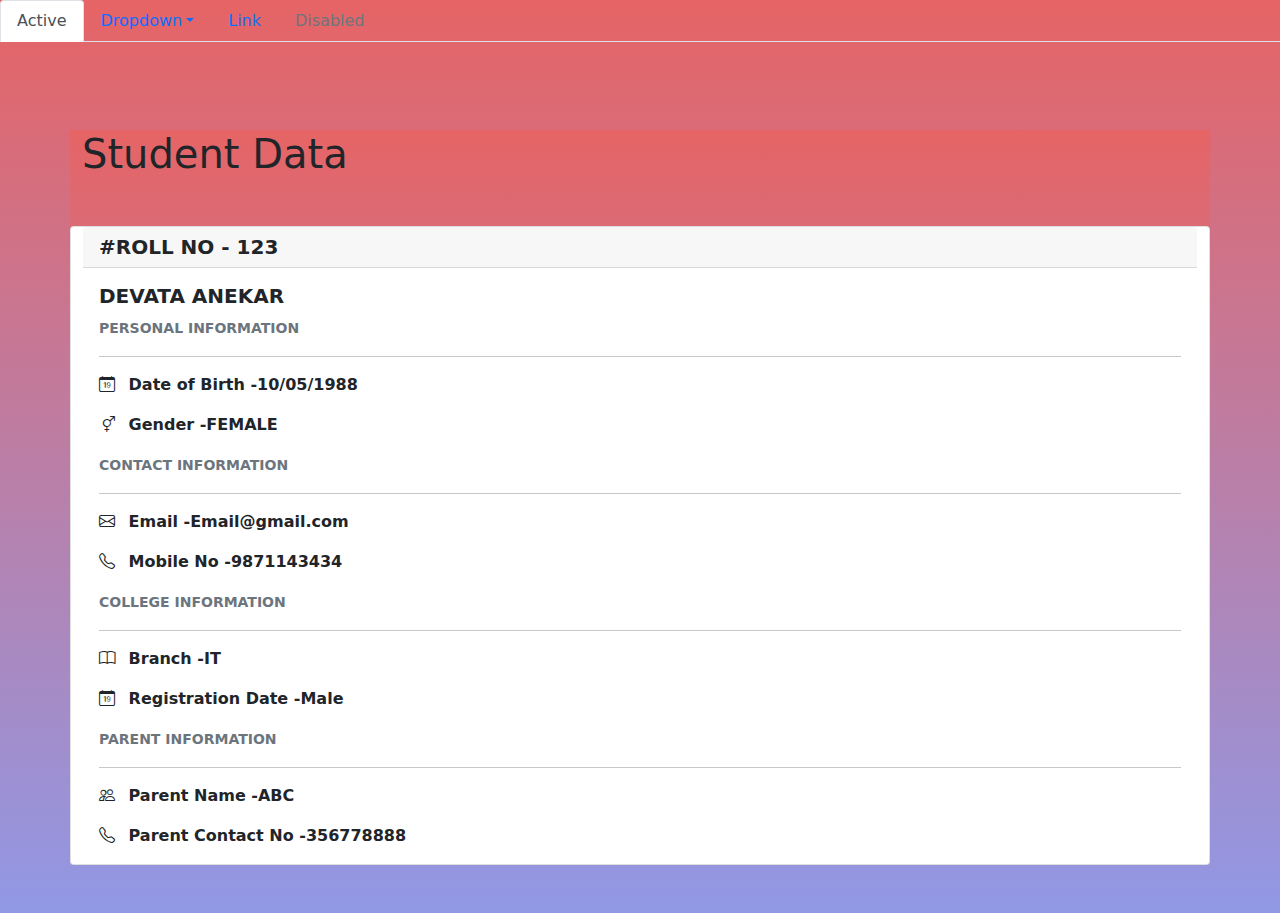
==== display-data.html @ bee997e1 "Ajax assignment" ====
<!DOCTYPE html>
<html lang="en">
  <head>
    <meta charset="UTF-8" />
    <meta http-equiv="X-UA-Compatible" content="IE=edge" />
    <meta name="viewport" content="width=device-width, initial-scale=1.0" />
    <link rel="stylesheet" href="css/bootstrap.min.css" />
    <link
      rel="stylesheet"
      href="https://cdn.jsdelivr.net/npm/bootstrap-icons@1.4.1/font/bootstrap-icons.css"
    />
    <link rel="stylesheet" href="css/style.css" />
    <link rel="stylesheet" href="css/style2.css" />
    <title>Student Registration Form</title>
  </head>

  <body>
    <ul class="nav nav-tabs">
      <li class="nav-item">
        <a class="nav-link active" aria-current="page" href="#">Active</a>
      </li>
      <li class="nav-item dropdown">
        <a class="nav-link dropdown-toggle" data-bs-toggle="dropdown" href="#" role="button" aria-expanded="false">Dropdown</a>
        <ul class="dropdown-menu">
          <li><a class="dropdown-item" href="#">Action</a></li>
          <li><a class="dropdown-item" href="#">Another action</a></li>
          <li><a class="dropdown-item" href="#">Something else here</a></li>
          <li><hr class="dropdown-divider"></li>
          <li><a class="dropdown-item" href="#">Separated link</a></li>
        </ul>
      </li>
      <li class="nav-item">
        <a class="nav-link" href="#">Link</a>
      </li>
      <li class="nav-item">
        <a class="nav-link disabled">Disabled</a>
      </li>
    </ul>
    <main class="mt-5 pt-3">
      <div class="container">
        <div class="h1 my-4 ">Student Data</div>
        <div class="row my-5">
          <div class="card">
            <div class="card-header fw-bolder h5 text-uppercase">
              #Roll No - <span id="rollno">123</span>
            </div>
            <div class="card-body">
              <h5 class="card-title fw-bold text-uppercase">
                <span id="firstName">Devata</span>
                <span id="lastName">Anekar</span>
              </h5>
              <small class="text-uppercase fw-bold text-muted">
                Personal Information
              </small>
              <hr />
              <p class="card-text fs-6 fw-bold">
                <i class="bi bi-calendar-date me-2"></i>
                Date of Birth -<span id="dob">10/05/1988</span>
              </p>
              <p class="card-text fs-6 fw-bold">
                <i class="bi bi-gender-ambiguous me-2"></i>
                Gender -<span id="gender" class="text-uppercase">Female</span>
              </p>
              <small class="text-uppercase fw-bold text-muted">
                Contact Information
              </small>
              <hr />
              <p class="card-text fs-6 fw-bold">
                <i class="bi bi-envelope me-2"></i>
                Email -<span id="email">Email@gmail.com</span>
              </p>
              <p class="card-text fs-6 fw-bold">
                <i class="bi bi-telephone me-2"></i>
                Mobile No -<span id="contactNo">9871143434</span>
              </p>

              <small class="text-uppercase fw-bold text-muted">
                College Information
              </small>
              <hr />
              <p class="card-text fs-6 fw-bold">
                <i class="bi bi-book me-2"></i>
                Branch -<span id="branch">IT</span>
              </p>
              <p class="card-text fs-6 fw-bold">
                <i class="bi bi-calendar-date me-2"></i>
                Registration Date -<span id="registrationDate">Male</span>
              </p>
              <small class="text-uppercase fw-bold text-muted">
                Parent Information
              </small>
              <hr />
              <p class="card-text fs-6 fw-bold">
                <i class="bi bi-people me-2"></i>
                Parent Name -<span id="parentName">ABC</span>
              </p>
              <p class="card-text fs-6 fw-bold">
                <i class="bi bi-telephone me-2"></i>
                Parent Contact No -<span id="parentContactNo">356778888</span>
              </p>
            </div>
          </div>
        </div>
      </div>
    </main>
    <script src="./js/bootstrap.bundle.min.js"></script>
    <script src="./js/jquery-3.5.1.js"></script>
    <script src="./js/display-data.js"></script>
  </body>
</html>
---- css/style.css ----
@import url("https://cdn.jsdelivr.net/npm/bootstrap-icons@1.7.2/font/bootstrap-icons.css");

#sub {
     display: block;
     width: 100%;
     border: 1px solid #ddd;
     padding: 10px;
     border-radius: 5px;
     color: #333
 }

 #sub:focus {
     outline: none
 }

 .container {
    background: linear-gradient(#e66465, #9198e5);
 }
---- css/style2.css ----
@import url("https://cdn.jsdelivr.net/npm/bootstrap-icons@1.7.2/font/bootstrap-icons.css");

#sub {
     display: block;
     width: 100%;
     border: 1px solid #ddd;
     padding: 10px;
     border-radius: 5px;
     color: #333
 }

 #sub:focus {
     outline: none
 }

 .container {
    background: linear-gradient(#e66465, #9198e5);
 }

 body{
     background:linear-gradient(#e66465, #9198e5);
 }
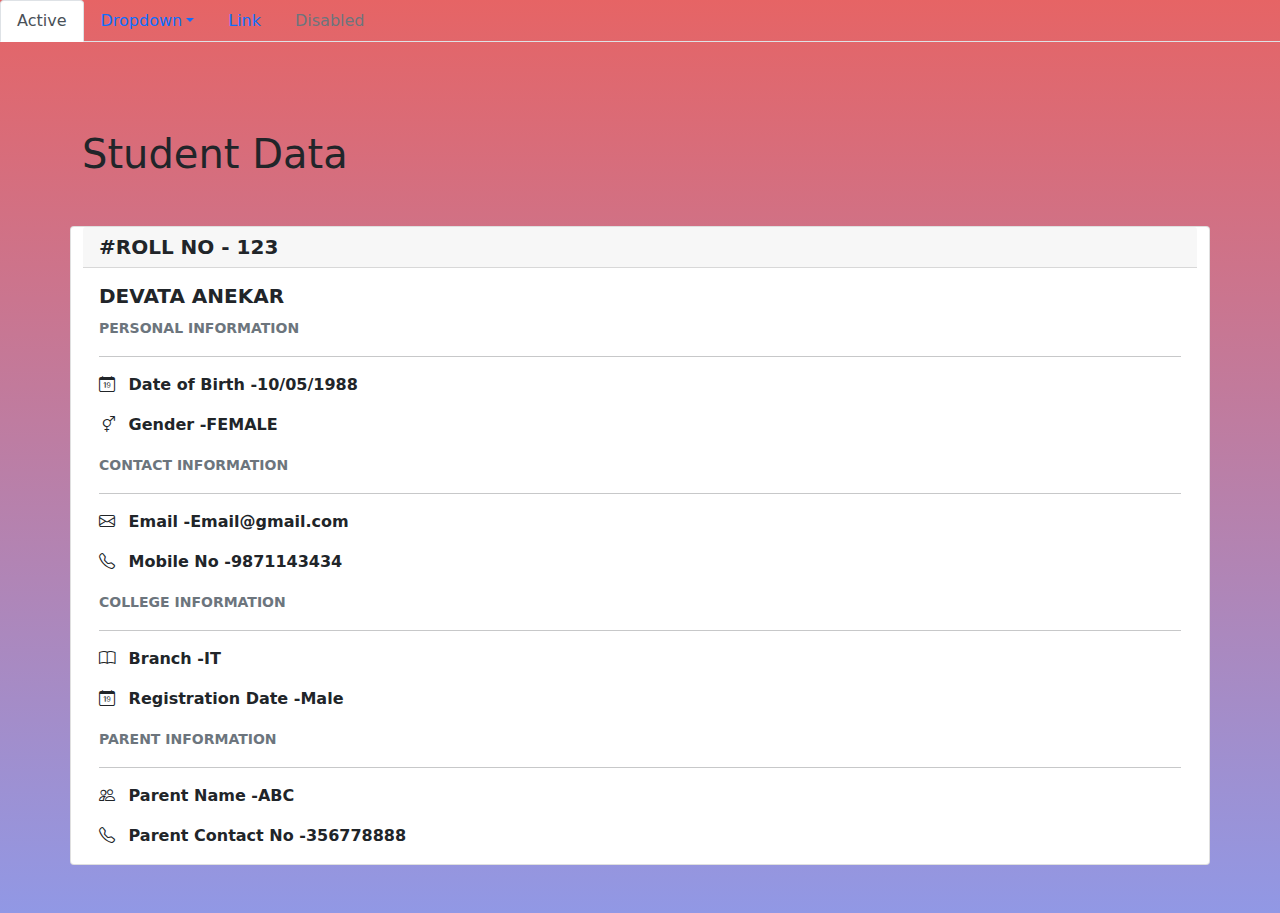
==== commit 1ebf04e6: "changes" ====
--- a/display-data.html
+++ b/display-data.html
@@ -9,7 +9,7 @@
       rel="stylesheet"
       href="https://cdn.jsdelivr.net/npm/bootstrap-icons@1.4.1/font/bootstrap-icons.css"
     />
-    <link rel="stylesheet" href="css/style.css" />
+    <!-- <link rel="stylesheet" href="css/style.css" /> -->
     <link rel="stylesheet" href="css/style2.css" />
     <title>Student Registration Form</title>
   </head>
--- a/css/style2.css
+++ b/css/style2.css
@@ -13,9 +13,9 @@
      outline: none
  }
 
- .container {
+ /* .container {
     background: linear-gradient(#e66465, #9198e5);
- }
+ } */
 
  body{
      background:linear-gradient(#e66465, #9198e5);
